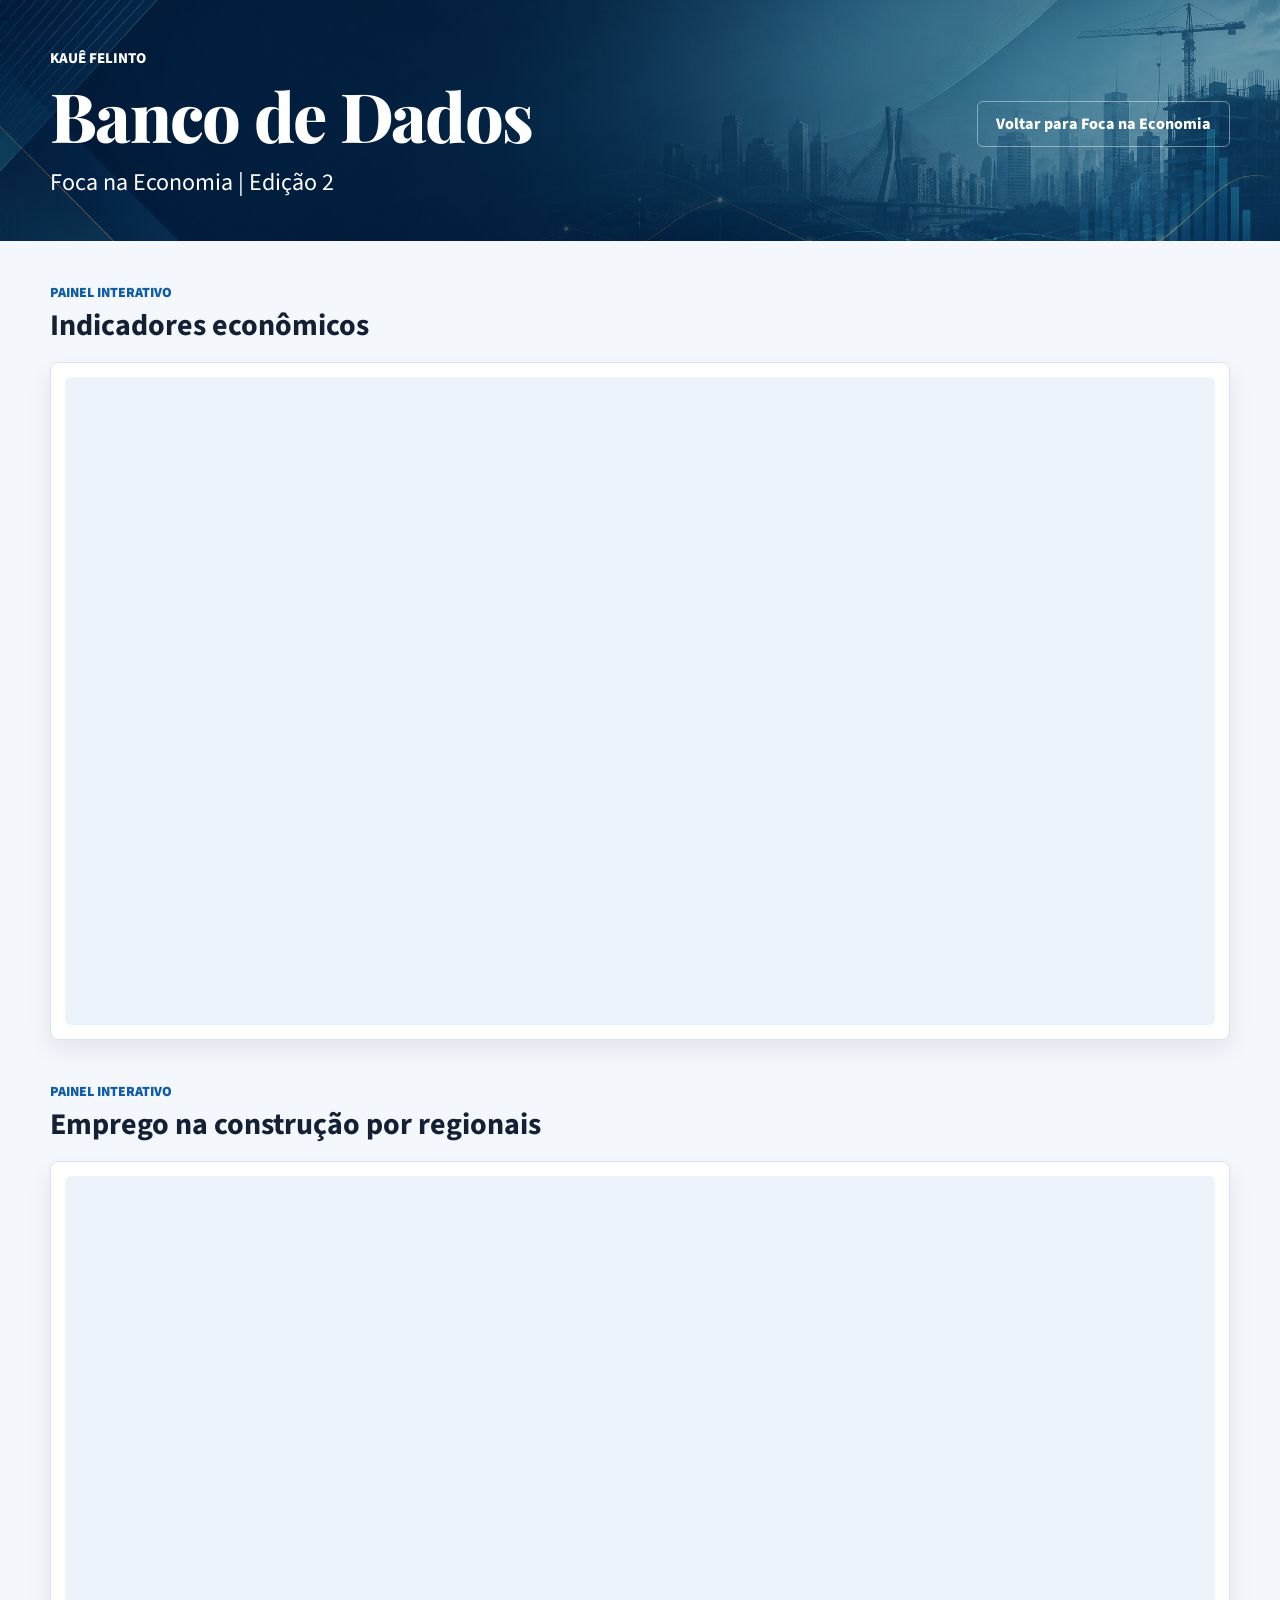
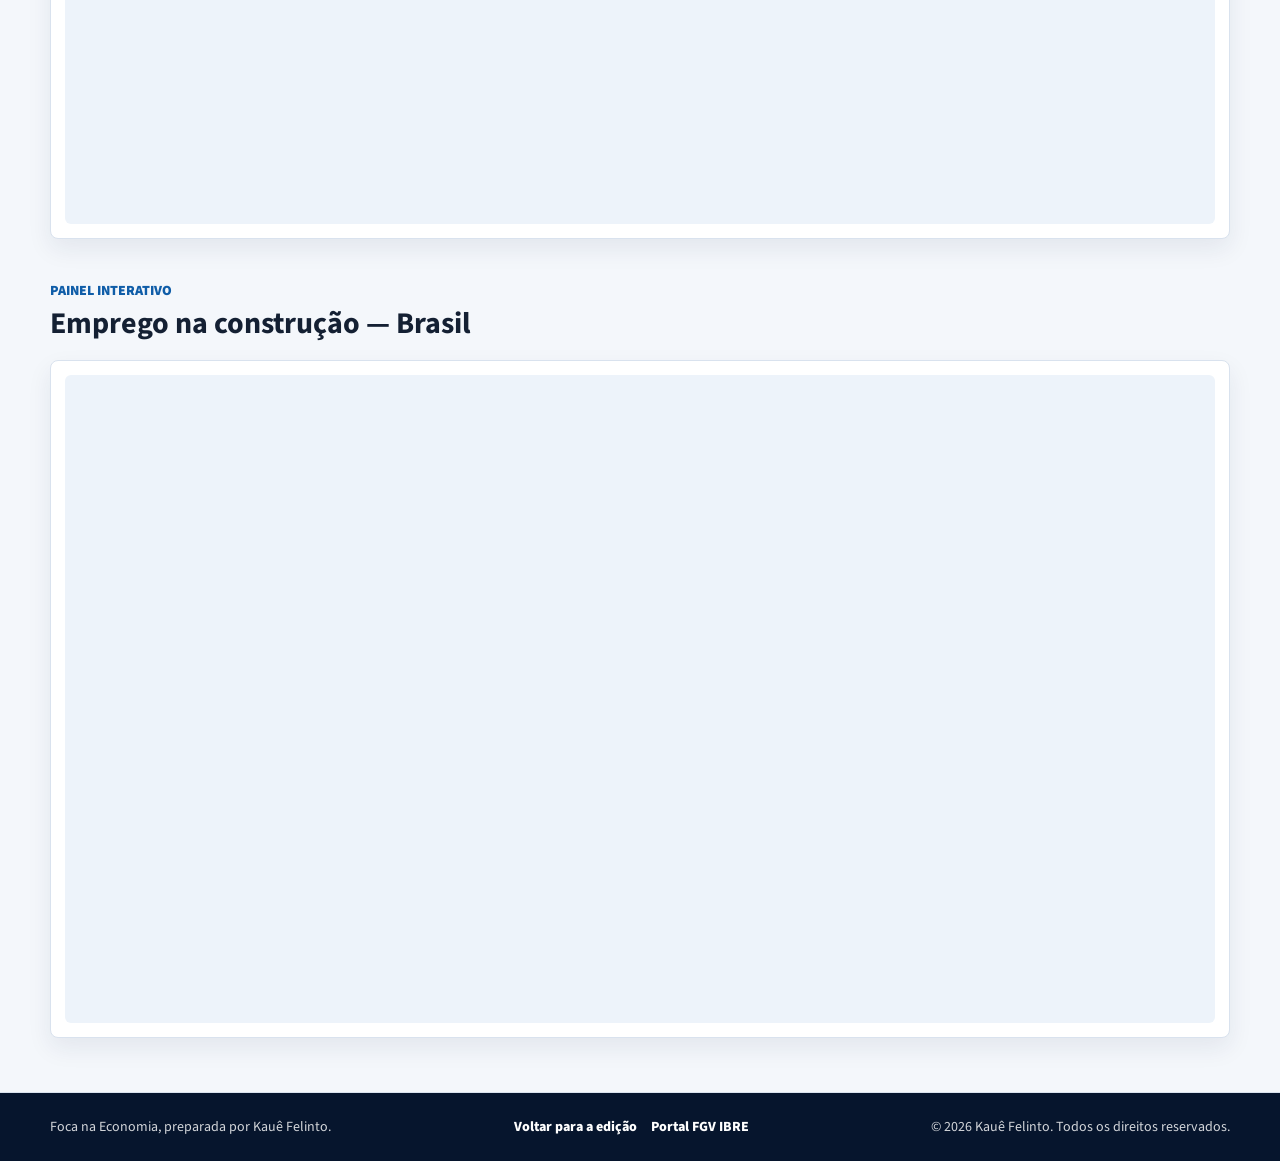
==== docs/banco_de_dados.html @ 1e1e9736 "Atualiza newsletter" ====
<!doctype html>
<html lang="pt-BR">
<head>
    <meta charset="utf-8">
    <meta name="viewport" content="width=device-width, initial-scale=1">
    <title>Banco de Dados | Foca na Economia</title>
    <link rel="stylesheet" href="static/css/newsletter_web.css">
</head>
<body>
    <header class="hero hero--compact">
        <div class="hero__inner">
            <div class="hero__copy">
                <p class="hero__eyebrow">Kauê Felinto</p>
                <h1>Banco de Dados</h1>
                <p class="hero__subtitle">Foca na Economia | Edição 2</p>
            </div>

            <a class="back-button" href="index.html">Voltar para Foca na Economia</a>
        </div>
    </header>

    <main class="page-shell database-page">
        <section class="database-dashboard" aria-labelledby="indicadores-economicos">
            <div class="section-heading">
                <p>Painel interativo</p>
                <h2 id="indicadores-economicos">Indicadores econômicos</h2>
            </div>

            <div class="powerbi-panel">
                <iframe
                    title="banco_de_dados_sinduscon_sp"
                    width="600"
                    height="373.5"
                    src="https://app.powerbi.com/view?r=eyJrIjoiM2YxNDkyN2ItY2VlMi00ZDI5LTgxNzItMjA0ZGU1OTQ4NzA0IiwidCI6IjJjYWJjZGJmLWFmNzAtNGI2NS1iZTE3LTAwMzMzNTQwYmJjOSJ9"
                    frameborder="0"
                    allowfullscreen="true">
                </iframe>
            </div>
        </section>

        <section class="database-dashboard" aria-labelledby="emprego-regionais">
            <div class="section-heading">
                <p>Painel interativo</p>
                <h2 id="emprego-regionais">Emprego na construção por regionais</h2>
            </div>

            <div class="powerbi-panel">
                <iframe
                    title="CAGED"
                    width="1140"
                    height="541.25"
                    src="https://app.powerbi.com/reportEmbed?reportId=4c9e671f-c844-4a9d-806d-0c7dac0cc955&amp;autoAuth=true&amp;ctid=2cabcdbf-af70-4b65-be17-00333540bbc9"
                    frameborder="0"
                    loading="lazy"
                    allowfullscreen="true">
                </iframe>
            </div>
        </section>

        <section class="database-dashboard" aria-labelledby="emprego-brasil">
            <div class="section-heading">
                <p>Painel interativo</p>
                <h2 id="emprego-brasil">Emprego na construção — Brasil</h2>
            </div>

            <div class="powerbi-panel">
                <iframe
                    title="CAGED BRASIL"
                    width="600"
                    height="373.5"
                    src="https://app.powerbi.com/view?r=eyJrIjoiNDNlMDU4MTAtYTQ0MC00NjVmLWJmZGUtNDE3ZTdkZWQ2Y2UxIiwidCI6IjJjYWJjZGJmLWFmNzAtNGI2NS1iZTE3LTAwMzMzNTQwYmJjOSJ9"
                    frameborder="0"
                    loading="lazy"
                    allowfullscreen="true">
                </iframe>
            </div>
        </section>
    </main>

    <footer class="footer">
        <div class="page-shell footer__inner">
            <p>Foca na Economia, preparada por Kauê Felinto.</p>
            <nav aria-label="Links do rodapé">
                <a href="index.html">Voltar para a edição</a>
                <a href="https://portalibre.fgv.br/" target="_blank" rel="noopener noreferrer">Portal FGV IBRE</a>
            </nav>
            <p>&copy; 2026 Kauê Felinto. Todos os direitos reservados.</p>
        </div>
    </footer>
</body>
</html>
---- docs/static/css/newsletter_web.css ----
@import url("https://fonts.googleapis.com/css2?family=Playfair+Display:wght@700;800&family=Source+Sans+3:wght@400;500;600;700&display=swap");

:root {
    --font-display: "Playfair Display", Georgia, serif;
    --font-sans: "Source Sans 3", Arial, sans-serif;
    --color-navy: #071f41;
    --color-blue: #0f3a68;
    --color-text: #142033;
    --color-muted: #5d6878;
    --color-border: #d8dee8;
    --color-surface: #ffffff;
    --color-surface-soft: #f6f8fb;
    --color-positive: #16833a;
    --color-negative: #c43131;
    --blue-950: #06152d;
    --blue-900: #08214a;
    --blue-800: #0c3369;
    --blue-700: #0f5da8;
    --blue-100: #e8f2fc;
    --ink: #0b1730;
    --muted: #61708a;
    --line: #d9e2ee;
    --page: #f4f7fb;
    --white: #ffffff;
    --green: #16824a;
    --red: #bd2f36;
    --neutral: #49647f;
    --shadow-soft: 0 10px 24px rgba(20, 39, 72, 0.08);
    font-family: var(--font-sans);
}

* {
    box-sizing: border-box;
}

body {
    margin: 0;
    background: var(--page);
    color: var(--color-text);
    font-family: var(--font-sans);
}

a {
    color: inherit;
    text-decoration: none;
}

a:hover {
    color: var(--blue-700);
}

.sr-only {
    position: absolute;
    width: 1px;
    height: 1px;
    padding: 0;
    margin: -1px;
    overflow: hidden;
    clip: rect(0, 0, 0, 0);
    white-space: nowrap;
    border: 0;
}

.page-shell {
    width: min(1180px, calc(100% - 40px));
    margin: 0 auto;
}

.hero {
    color: var(--white);
    background:
        linear-gradient(90deg, rgba(6, 21, 45, 0.22), rgba(6, 21, 45, 0.02)),
        url("../img/topo-newsletter-economica.png");
    background-position: center;
    background-size: cover;
}

.hero__inner {
    display: grid;
    grid-template-columns: minmax(0, 1fr) minmax(440px, 520px);
    gap: 32px;
    align-items: end;
    width: min(1180px, calc(100% - 40px));
    min-height: 290px;
    margin: 0 auto;
    padding: 48px 0 42px;
}

.hero--compact .hero__inner {
    min-height: 230px;
    align-items: center;
}

.hero__eyebrow {
    margin: 0 0 12px;
    color: var(--white);
    font-size: 15px;
    font-weight: 800;
    letter-spacing: 0;
    text-transform: uppercase;
}

.hero h1 {
    margin: 0;
    font-family: var(--font-display);
    font-size: clamp(42px, 6vw, 68px);
    font-weight: 800;
    line-height: 1;
    letter-spacing: -0.025em;
}

.hero__subtitle {
    max-width: 640px;
    margin: 18px 0 0;
    color: var(--white);
    font-size: 24px;
    line-height: 1.35;
}

.edition-card {
    display: grid;
    grid-template-columns: repeat(3, minmax(120px, 1fr));
    align-items: center;
    gap: 0;
    margin: 0;
    padding: 0;
    border: 0;
    background: transparent;
    box-shadow: none;
    color: var(--white);
}

.back-button {
    justify-self: end;
    display: inline-flex;
    align-items: center;
    min-height: 46px;
    padding: 0 18px;
    border: 1px solid rgba(255, 255, 255, 0.42);
    border-radius: 6px;
    color: var(--white);
    font-size: 16px;
    font-weight: 800;
}

.back-button:hover {
    color: var(--white);
    background: rgba(255, 255, 255, 0.12);
}

.edition-card__item,
.edition-card > div {
    position: relative;
    display: grid;
    justify-items: center;
    gap: 0.35rem;
    padding: 0.35rem 1.35rem;
    text-align: center;
}

.edition-card__item:not(:first-child)::before,
.edition-card > div:not(:first-child)::before {
    content: "";
    position: absolute;
    left: 0;
    top: 10%;
    bottom: 10%;
    width: 1px;
    background: rgba(255, 255, 255, 0.42);
}

.edition-card__icon {
    display: grid;
    width: 23px;
    height: 23px;
    place-items: center;
    color: var(--white);
    opacity: 0.9;
}

.edition-card__icon svg,
.highlight-card__icon svg {
    width: 100%;
    height: 100%;
    fill: none;
    stroke: currentColor;
    stroke-width: 1.8;
    stroke-linecap: round;
    stroke-linejoin: round;
}

.edition-card dt {
    margin: 0;
    color: var(--white);
    font-size: 0.76rem;
    font-weight: 700;
    line-height: 1.1;
    letter-spacing: 0.08em;
    text-transform: uppercase;
}

.edition-card dd {
    margin: 0;
    color: var(--white);
    font-size: 0.98rem;
    font-weight: 700;
    line-height: 1.2;
    text-align: center;
}

.indicator-strip {
    border-top: 1px solid var(--color-border);
    border-bottom: 1px solid var(--color-border);
    background: rgba(255, 255, 255, 0.92);
}

.indicator-track {
    display: grid;
    grid-template-columns: repeat(auto-fit, minmax(110px, 1fr));
    align-items: center;
}

.indicator {
    position: relative;
    min-width: 0;
    padding: 1rem 1.1rem;
    border: 0;
    border-radius: 0;
    background: transparent;
    box-shadow: none;
    text-align: center;
}

.indicator:not(:first-child)::before {
    content: "";
    position: absolute;
    left: 0;
    top: 22%;
    bottom: 22%;
    width: 1px;
    background: rgba(7, 31, 65, 0.14);
}

.indicator h3 {
    margin: 0 0 0.35rem;
    color: var(--color-text);
    font-family: var(--font-sans);
    font-size: 0.88rem;
    font-weight: 600;
    letter-spacing: 0;
}

.indicator__value {
    margin: 0;
    color: var(--color-text);
    font-family: var(--font-sans);
    font-size: 1.08rem;
    font-weight: 700;
}

.indicator__change {
    display: inline-flex;
    align-items: center;
    justify-content: center;
    gap: 0.35rem;
    margin: 0.45rem 0 0;
    color: var(--color-muted);
    font-family: var(--font-sans);
    font-size: 0.9rem;
    font-weight: 500;
}

.indicator__date {
    margin: 0.35rem 0 0;
    color: var(--color-muted);
    font-family: var(--font-sans);
    font-size: 0.72rem;
    font-weight: 500;
    line-height: 1.2;
    opacity: 0.72;
}

.indicator__change::before {
    content: "-";
    font-size: 0.95rem;
    line-height: 1;
}

.indicator--alta .indicator__change::before {
    content: "⌃";
}

.indicator--queda .indicator__change::before {
    content: "⌄";
}

.indicator--alta .indicator__change {
    color: var(--color-positive);
}

.indicator--queda .indicator__change {
    color: var(--color-negative);
}

.indicator--neutra .indicator__change {
    color: var(--color-muted);
}

.highlights {
    padding: 34px 0 24px;
}

.section-heading {
    margin-bottom: 18px;
}

.section-heading p {
    margin: 0 0 5px;
    color: var(--blue-700);
    font-size: 14px;
    font-weight: 900;
    letter-spacing: 0;
    text-transform: uppercase;
}

.section-heading h2 {
    margin: 0;
    font-size: 30px;
    font-family: var(--font-sans);
    font-weight: 700;
    line-height: 1.2;
    letter-spacing: 0;
}

.highlight-grid {
    display: grid;
    grid-template-columns: repeat(3, minmax(0, 1fr));
    gap: 1.4rem;
}

.highlight-card {
    position: relative;
    display: grid;
    grid-template-columns: auto 1fr;
    gap: 1.1rem;
    align-items: center;
    min-height: 112px;
    padding: 1.25rem 1.35rem;
    overflow: hidden;
    border: 1px solid var(--color-border);
    border-radius: 10px;
    background: var(--color-surface);
    box-shadow: none;
}

.highlight-card::before {
    content: "";
    position: absolute;
    left: 0;
    top: 0;
    bottom: 0;
    width: 4px;
    background: var(--color-navy);
}

.highlight-card__icon {
    display: grid;
    width: 52px;
    height: 52px;
    place-items: center;
    border-radius: 999px;
    background: #eef2f7;
    color: var(--color-navy);
    flex: 0 0 auto;
}

.highlight-card__icon svg {
    width: 28px;
    height: 28px;
}

.highlight-card__content {
    min-width: 0;
}

.highlight-card span {
    display: block;
    margin-bottom: 0.35rem;
    color: var(--color-navy);
    font-family: var(--font-sans);
    font-size: 1rem;
    font-weight: 700;
}

.highlight-card p {
    margin: 0;
    color: var(--color-text);
    font-size: 0.98rem;
    line-height: 1.45;
}

.content-layout {
    display: grid;
    grid-template-columns: minmax(0, 1fr) 330px;
    gap: 28px;
    align-items: start;
    padding: 18px 0 46px;
}

.news-list {
    display: grid;
    gap: 16px;
}

.news-item {
    display: grid;
    grid-template-columns: 220px minmax(0, 1fr);
    gap: 20px;
    padding: 14px;
    border: 1px solid var(--line);
    border-radius: 8px;
    background: var(--white);
    box-shadow: var(--shadow-soft);
}

.news-item__image-link {
    display: block;
    min-height: 150px;
}

.news-item img {
    width: 100%;
    height: 100%;
    min-height: 150px;
    border-radius: 6px;
    object-fit: cover;
    background: #dbe6f2;
}

.news-item__body {
    min-width: 0;
}

.news-item__meta {
    display: flex;
    flex-wrap: wrap;
    gap: 10px;
    align-items: center;
    margin-bottom: 10px;
}

.topic-badge {
    display: inline-flex;
    padding: 5px 9px;
    border-radius: 999px;
    background: #edf5ff;
    color: var(--blue-800);
    font-size: 12px;
    font-weight: 900;
}

.news-item time {
    color: var(--muted);
    font-size: 13px;
}

.news-item h3 {
    margin: 0 0 9px;
    font-size: 21px;
    line-height: 1.25;
    letter-spacing: 0;
}

.news-item p {
    margin: 0 0 14px;
    color: #2a3953;
    font-size: 16px;
    line-height: 1.5;
}

.text-link {
    color: var(--blue-700);
    font-size: 14px;
    font-weight: 900;
}

.more-news-cta {
    display: flex;
    justify-content: center;
    padding: 22px 0 0;
}

.more-news-button {
    display: inline-flex;
    gap: 10px;
    align-items: center;
    justify-content: center;
    min-height: 48px;
    padding: 0 22px;
    border: 1px solid var(--blue-800);
    border-radius: 6px;
    background: var(--blue-900);
    color: var(--white);
    font-size: 17px;
    font-weight: 800;
}

.more-news-button:hover {
    color: var(--white);
    background: var(--blue-800);
}

.more-news-button span {
    font-size: 22px;
    line-height: 1;
}

.archive-page {
    padding: 42px 0 54px;
}

.archive-grid {
    display: grid;
    grid-template-columns: repeat(3, minmax(0, 1fr));
    gap: 20px;
}

.archive-card {
    display: grid;
    border: 1px solid var(--line);
    border-radius: 8px;
    overflow: hidden;
    background: var(--white);
    box-shadow: var(--shadow-soft);
}

.archive-card img {
    width: 100%;
    height: 210px;
    object-fit: cover;
    background: #dbe6f2;
}

.archive-card__body {
    padding: 20px;
}

.archive-card h2 {
    margin: 0 0 10px;
    font-size: 23px;
    line-height: 1.25;
    letter-spacing: 0;
}

.archive-card p {
    margin: 0 0 14px;
    color: #2a3953;
    font-size: 16px;
    line-height: 1.5;
}

.report-grid {
    display: grid;
    grid-template-columns: repeat(2, minmax(0, 1fr));
    gap: 18px;
}

.report-card {
    display: grid;
    grid-template-columns: 70px minmax(0, 1fr);
    gap: 18px;
    align-items: start;
    padding: 22px;
    border: 1px solid var(--line);
    border-radius: 8px;
    background: var(--white);
    box-shadow: var(--shadow-soft);
}

.report-card__icon {
    display: grid;
    width: 62px;
    height: 62px;
    place-items: center;
    border-radius: 8px;
    background: #edf3fa;
    color: var(--blue-900);
    font-size: 15px;
    font-weight: 900;
}

.report-card__date {
    margin: 0 0 6px;
    color: var(--muted);
    font-size: 13px;
    font-weight: 700;
}

.report-card h2 {
    margin: 0 0 9px;
    color: var(--ink);
    font-size: 22px;
    line-height: 1.22;
}

.report-card p {
    margin: 0 0 13px;
    color: #2a3953;
    font-size: 16px;
    line-height: 1.45;
}

.report-card__pending {
    display: inline-flex;
    color: var(--muted);
    font-size: 14px;
    font-weight: 800;
}

.side-column {
    display: grid;
    gap: 18px;
}

.side-block {
    padding: 22px;
    border: 1px solid var(--line);
    border-radius: 8px;
    background: var(--white);
}

.side-block__header {
    display: flex;
    align-items: center;
    justify-content: space-between;
    gap: 14px;
    margin-bottom: 16px;
}

.side-block__header h2 {
    margin: 0;
}

.side-block__arrow {
    display: grid;
    width: 36px;
    height: 36px;
    flex: 0 0 auto;
    place-items: center;
    border: 1px solid var(--line);
    border-radius: 999px;
    color: var(--blue-900);
    font-size: 22px;
    font-weight: 900;
}

.side-block__arrow:hover {
    border-color: var(--blue-700);
    background: #edf5ff;
    color: var(--blue-700);
}

.side-block--blue {
    border-color: #173c76;
    background: linear-gradient(180deg, var(--blue-900), var(--blue-950));
    color: var(--white);
}

.side-block h2 {
    margin: 0 0 16px;
    font-size: 20px;
    line-height: 1.25;
    letter-spacing: 0;
}

.side-block ul {
    display: grid;
    gap: 12px;
    margin: 0;
    padding: 0;
    list-style: none;
}

.side-block li {
    padding-bottom: 12px;
    border-bottom: 1px solid rgba(97, 112, 138, 0.2);
    color: #23334e;
    font-size: 15px;
    line-height: 1.4;
}

.side-block li:last-child {
    border-bottom: 0;
    padding-bottom: 0;
}

.side-report-link {
    display: grid;
    gap: 4px;
}

.side-report-link span {
    color: #23334e;
    font-weight: 700;
}

.side-report-link small {
    color: var(--muted);
    font-size: 12px;
    font-weight: 700;
    line-height: 1.2;
}

.side-block--blue li {
    border-bottom-color: rgba(255, 255, 255, 0.16);
    color: rgba(255, 255, 255, 0.9);
}

.side-block--blue a:hover {
    color: #8cc7ff;
}

.database-card {
    display: grid;
    grid-template-columns: 44px minmax(0, 1fr);
    gap: 14px;
    align-items: center;
    min-height: 82px;
    padding: 18px;
    border: 1px solid var(--line);
    border-radius: 8px;
    background: var(--white);
    color: var(--blue-900);
    box-shadow: var(--shadow-soft);
    font-size: 18px;
    font-weight: 900;
}

.database-card:hover {
    border-color: var(--blue-700);
    background: #f7fbff;
    color: var(--blue-700);
}

.database-card__icon {
    display: grid;
    width: 44px;
    height: 44px;
    place-items: center;
    border-radius: 8px;
    background: #edf3fa;
    color: currentColor;
}

.database-card__icon svg {
    width: 25px;
    height: 25px;
    fill: none;
    stroke: currentColor;
    stroke-width: 1.8;
    stroke-linecap: round;
    stroke-linejoin: round;
}

.release-calendar {
    display: grid;
    gap: 14px;
    padding: 18px;
    border: 1px solid var(--line);
    border-radius: 8px;
    background: var(--white);
    box-shadow: var(--shadow-soft);
}

.release-calendar__header {
    display: flex;
    gap: 12px;
    align-items: flex-start;
    justify-content: space-between;
}

.release-calendar__header p {
    margin: 0 0 4px;
    color: var(--blue-700);
    font-size: 12px;
    font-weight: 900;
    text-transform: uppercase;
}

.release-calendar__header h2 {
    margin: 0;
    color: var(--ink);
    font-size: 19px;
    line-height: 1.2;
}

.release-calendar__controls {
    display: flex;
    gap: 6px;
}

.release-calendar__button {
    display: grid;
    width: 32px;
    height: 32px;
    place-items: center;
    border: 1px solid var(--line);
    border-radius: 999px;
    background: var(--white);
    color: var(--blue-900);
    cursor: pointer;
    font-size: 22px;
    font-weight: 900;
    line-height: 1;
}

.release-calendar__button:hover:not(:disabled) {
    border-color: var(--blue-700);
    background: #edf5ff;
    color: var(--blue-700);
}

.release-calendar__button:disabled {
    cursor: default;
    opacity: 0.38;
}

.release-calendar__status {
    display: flex;
    align-items: center;
    min-height: 24px;
    color: var(--blue-900);
    font-size: 14px;
    font-weight: 900;
}

.release-calendar__months {
    display: grid;
    overflow: hidden;
}

.release-month {
    display: grid;
    gap: 8px;
    padding: 12px;
    border: 1px solid rgba(22, 87, 163, 0.22);
    border-radius: 8px;
    background: #f8fbff;
}

.release-month[hidden] {
    display: none;
}

.release-month--current {
    border-color: var(--blue-700);
    box-shadow: inset 0 0 0 1px rgba(22, 87, 163, 0.18);
}

.release-month h3 {
    margin: 0;
    color: var(--blue-900);
    font-size: 15px;
    line-height: 1.2;
}

.release-month__weekdays,
.release-month__grid {
    display: grid;
    grid-template-columns: repeat(7, minmax(0, 1fr));
    gap: 4px;
}

.release-month__weekdays span {
    color: var(--muted);
    font-size: 11px;
    font-weight: 900;
    text-align: center;
}

.release-day {
    position: relative;
    display: grid;
    min-height: 30px;
    place-items: center;
    border-radius: 6px;
    color: #26364f;
    font-size: 12px;
    font-weight: 800;
}

.release-day--empty {
    min-height: 30px;
}

.release-day--event {
    background: #edf5ff;
    color: var(--blue-900);
}

.release-day--event:hover {
    background: #dceeff;
}

.release-day--event i {
    position: absolute;
    bottom: 4px;
    width: 6px;
    height: 6px;
    border-radius: 999px;
    background: var(--blue-700);
}

.release-day--event em {
    position: absolute;
    top: 3px;
    right: 4px;
    color: var(--blue-700);
    font-size: 10px;
    font-style: normal;
    line-height: 1;
}

.database-page {
    padding: 42px 0 54px;
}

.database-dashboard + .database-dashboard {
    margin-top: 42px;
}

.powerbi-panel {
    padding: 14px;
    border: 1px solid var(--line);
    border-radius: 8px;
    background: var(--white);
    box-shadow: var(--shadow-soft);
}

.powerbi-panel iframe {
    display: block;
    width: 100%;
    height: min(72vh, 760px);
    min-height: 520px;
    border: 0;
    border-radius: 6px;
    background: #edf3fa;
}

.footer {
    border-top: 1px solid var(--line);
    background: var(--blue-950);
    color: rgba(255, 255, 255, 0.82);
}

.footer__inner {
    display: flex;
    flex-wrap: wrap;
    gap: 14px 24px;
    align-items: center;
    justify-content: space-between;
    padding: 24px 0;
    font-size: 14px;
}

.footer p {
    margin: 0;
}

.footer nav {
    display: flex;
    flex-wrap: wrap;
    gap: 14px;
    font-weight: 800;
}

.footer a {
    color: var(--white);
}

@media (max-width: 980px) {
    .hero__inner,
    .content-layout {
        grid-template-columns: 1fr;
    }

    .edition-card {
        width: 100%;
    }

    .highlight-grid {
        grid-template-columns: 1fr;
    }

    .side-column {
        grid-template-columns: repeat(2, minmax(0, 1fr));
    }

    .indicator-track {
        grid-template-columns: repeat(3, minmax(0, 1fr));
        gap: 0;
    }

    .indicator {
        border-bottom: 1px solid var(--color-border);
        padding: 14px 10px;
    }

    .indicator:not(:first-child)::before {
        display: none;
    }

    .indicator:not(:nth-child(3n + 1))::before {
        display: block;
    }

    .archive-grid {
        grid-template-columns: repeat(2, minmax(0, 1fr));
    }

    .report-grid {
        grid-template-columns: 1fr;
    }
}

@media (max-width: 720px) {
    .page-shell,
    .hero__inner {
        width: min(100% - 28px, 1180px);
    }

    .hero__inner {
        min-height: auto;
        padding: 36px 0;
    }

    .hero__subtitle {
        font-size: 19px;
    }

    .news-item,
    .side-column {
        grid-template-columns: 1fr;
    }

    .archive-grid {
        grid-template-columns: 1fr;
    }

    .indicator-track {
        grid-template-columns: repeat(2, minmax(0, 1fr));
    }

    .indicator:not(:nth-child(3n + 1))::before {
        display: none;
    }

    .indicator:not(:nth-child(2n + 1))::before {
        display: block;
    }

    .highlight-card {
        grid-template-columns: 50px minmax(0, 1fr);
    }

    .highlight-card__icon {
        width: 50px;
        height: 50px;
    }

    .news-item__image-link,
    .news-item img {
        min-height: 190px;
    }

    .report-card {
        grid-template-columns: 1fr;
    }

    .powerbi-panel iframe {
        min-height: 430px;
    }

    .section-heading h2 {
        font-size: 24px;
    }
}

@media (max-width: 620px) {
    .edition-card {
        grid-template-columns: 1fr;
        border-top: 1px solid rgba(255, 255, 255, 0.42);
    }

    .edition-card__item,
    .edition-card > div {
        padding: 0.9rem 0;
    }

    .edition-card__item:not(:first-child)::before,
    .edition-card > div:not(:first-child)::before {
        top: 0;
        bottom: auto;
        left: 12%;
        right: 12%;
        width: auto;
        height: 1px;
    }
}
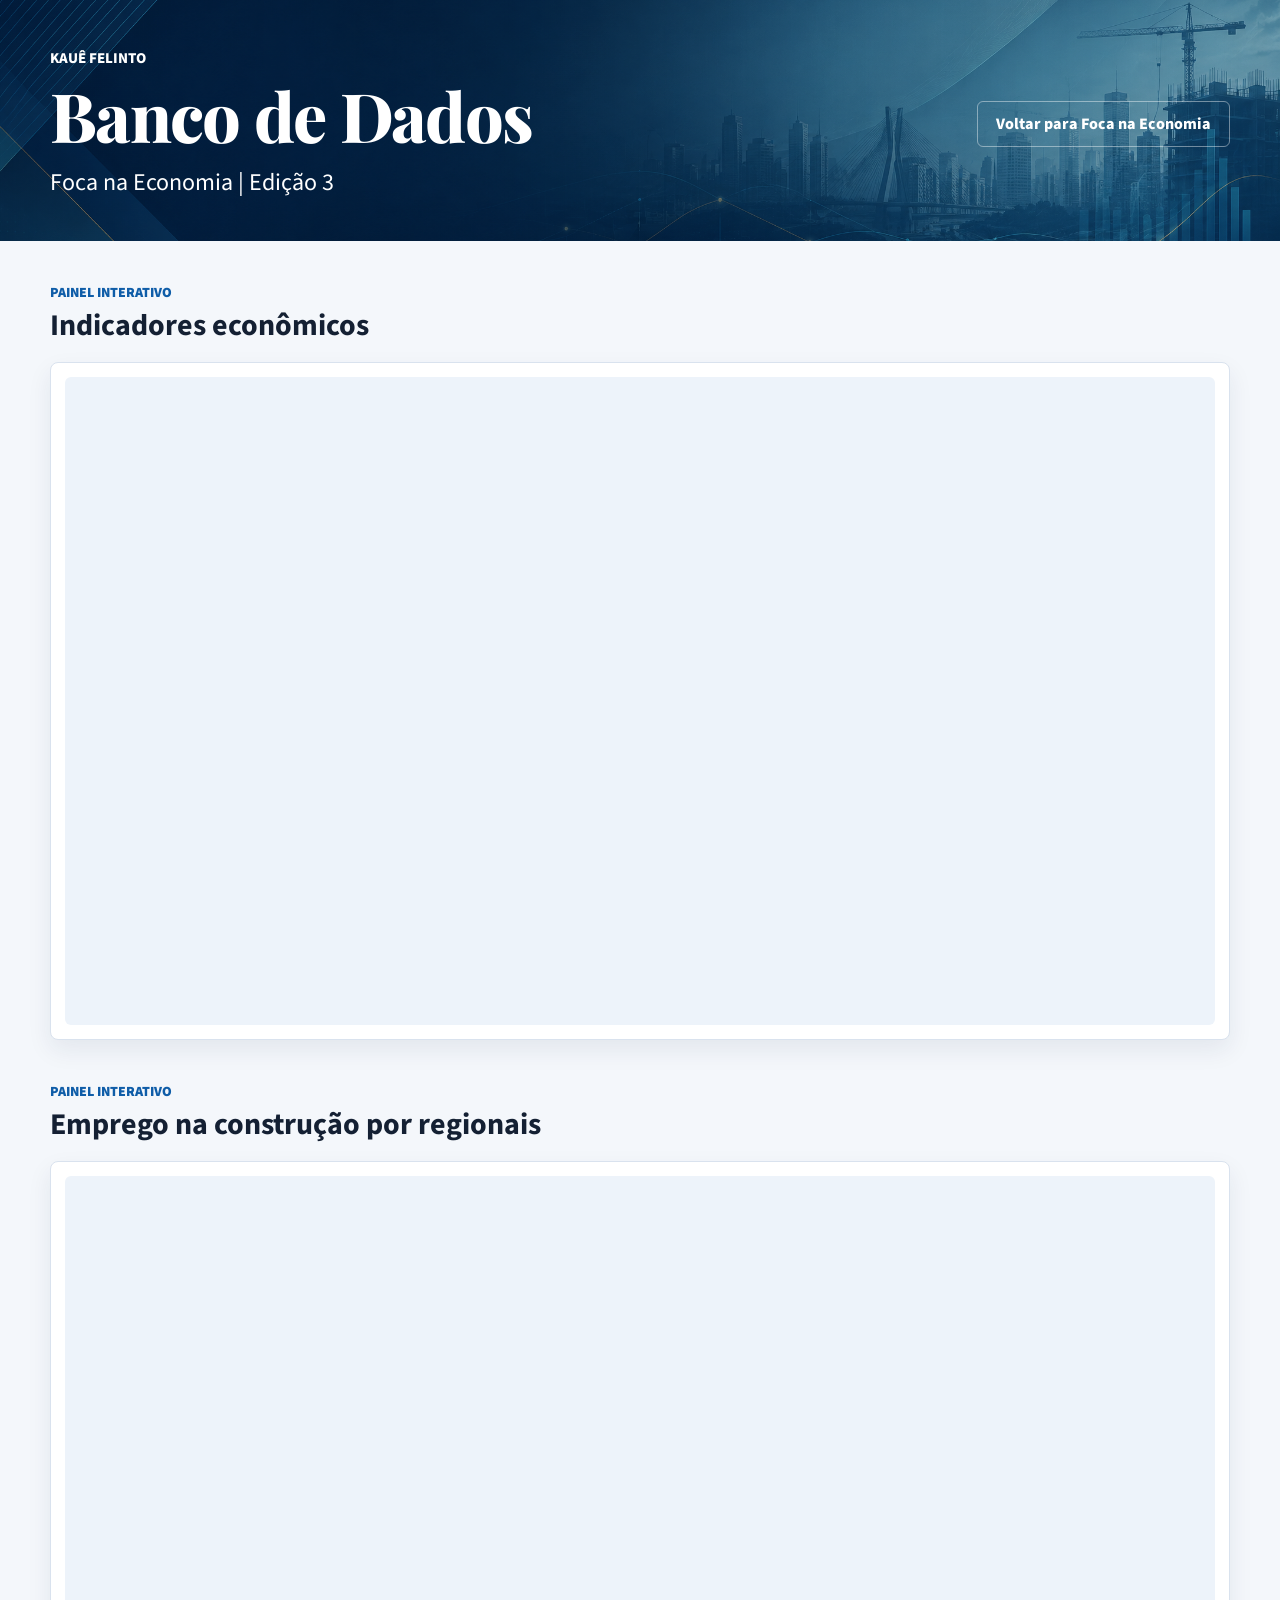
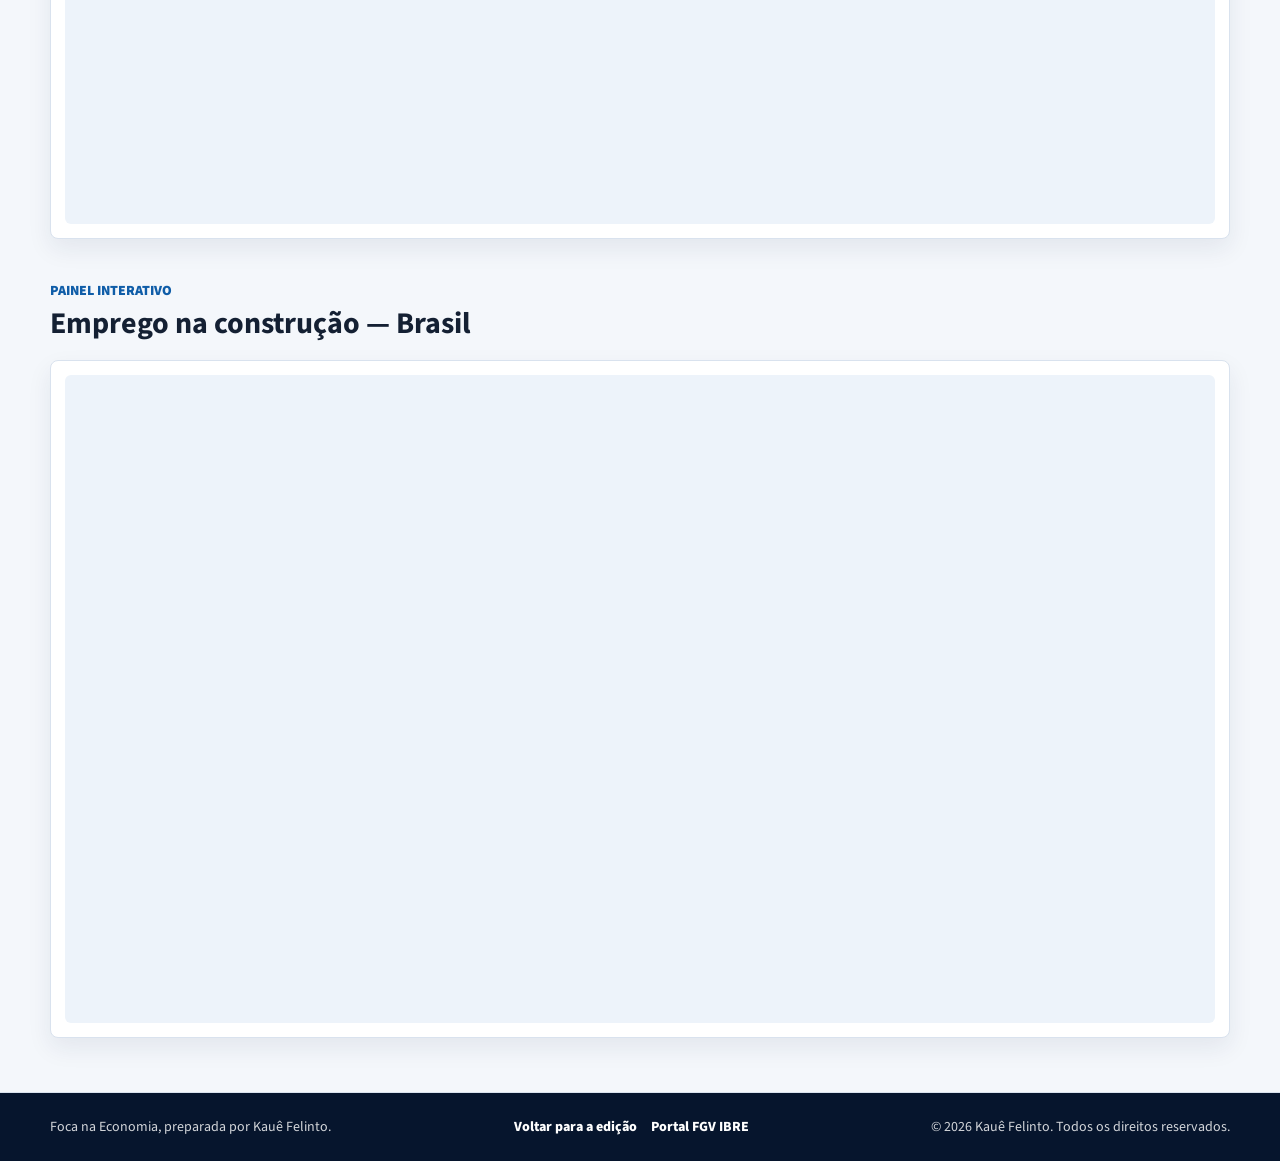
==== commit 5d7ec775: "Atualiza newsletter" ====
--- a/docs/banco_de_dados.html
+++ b/docs/banco_de_dados.html
@@ -12,7 +12,7 @@
             <div class="hero__copy">
                 <p class="hero__eyebrow">Kauê Felinto</p>
                 <h1>Banco de Dados</h1>
-                <p class="hero__subtitle">Foca na Economia | Edição 2</p>
+                <p class="hero__subtitle">Foca na Economia | Edição 3</p>
             </div>
 
             <a class="back-button" href="index.html">Voltar para Foca na Economia</a>
@@ -47,9 +47,9 @@
             <div class="powerbi-panel">
                 <iframe
                     title="CAGED"
-                    width="1140"
-                    height="541.25"
-                    src="https://app.powerbi.com/reportEmbed?reportId=4c9e671f-c844-4a9d-806d-0c7dac0cc955&amp;autoAuth=true&amp;ctid=2cabcdbf-af70-4b65-be17-00333540bbc9"
+                    width="600"
+                    height="373.5"
+                    src="https://app.powerbi.com/view?r=eyJrIjoiNDAxZGE4M2UtMTIwOC00YjEzLWI1NjktNWRiYzljNzM4ZWM0IiwidCI6IjJjYWJjZGJmLWFmNzAtNGI2NS1iZTE3LTAwMzMzNTQwYmJjOSJ9"
                     frameborder="0"
                     loading="lazy"
                     allowfullscreen="true">
--- a/docs/static/css/newsletter_web.css
+++ b/docs/static/css/newsletter_web.css
@@ -1107,3 +1107,49 @@
         height: 1px;
     }
 }
+
+.embedded-newsletter-page {
+    padding: 42px 0 54px;
+}
+
+.embedded-newsletter {
+    overflow: hidden;
+    border: 1px solid var(--line);
+    border-radius: 8px;
+    background: var(--white);
+    box-shadow: var(--shadow-soft);
+}
+
+.embedded-newsletter iframe {
+    display: block;
+    width: 100%;
+    height: min(88vh, 1100px);
+    min-height: 720px;
+    border: 0;
+    background: #edf3fa;
+}
+
+@media (max-width: 720px) {
+    .embedded-newsletter iframe {
+        min-height: 640px;
+    }
+}
+.embedded-newsletter--unavailable {
+    min-height: 360px;
+    padding: 56px 28px;
+    text-align: center;
+}
+
+.embedded-newsletter--unavailable h2 {
+    margin: 0 0 12px;
+    color: var(--ink);
+    font-size: 26px;
+}
+
+.embedded-newsletter--unavailable p {
+    max-width: 580px;
+    margin: 0 auto;
+    color: var(--muted);
+    font-size: 17px;
+    line-height: 1.6;
+}
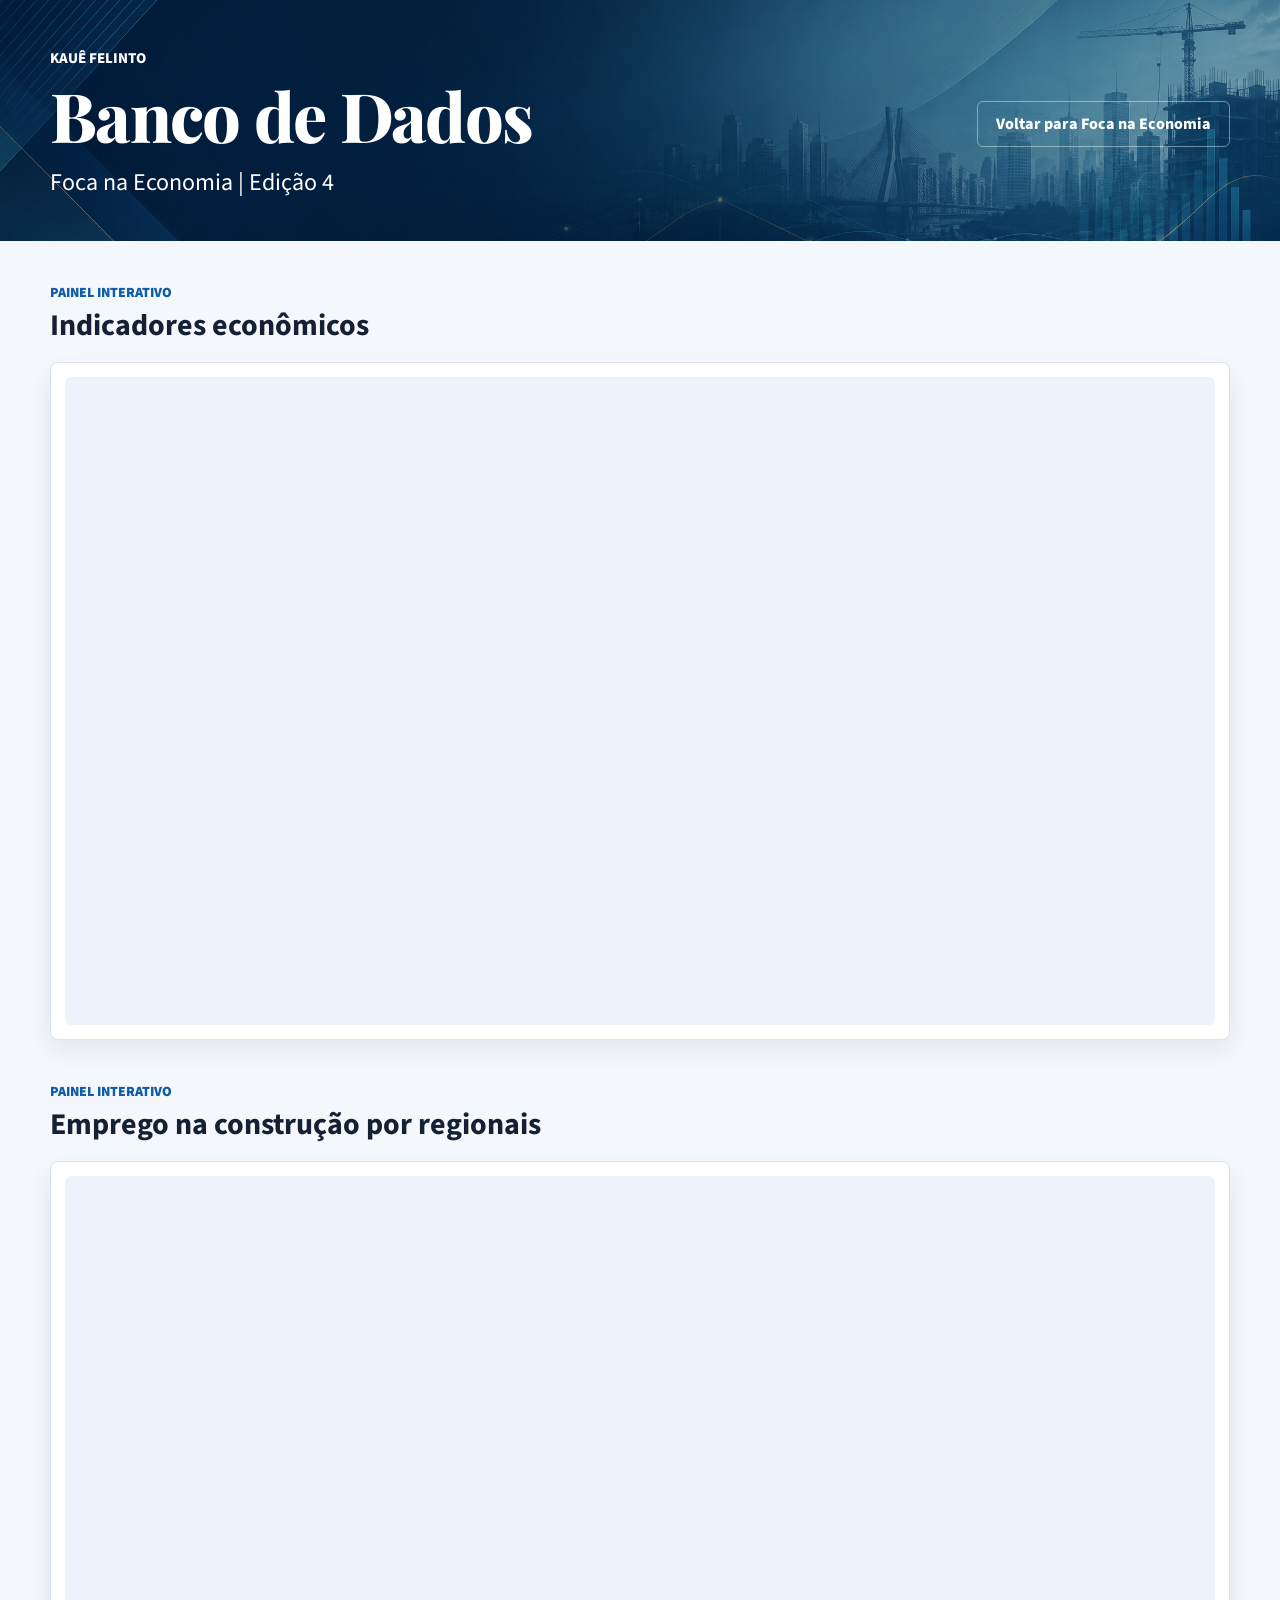
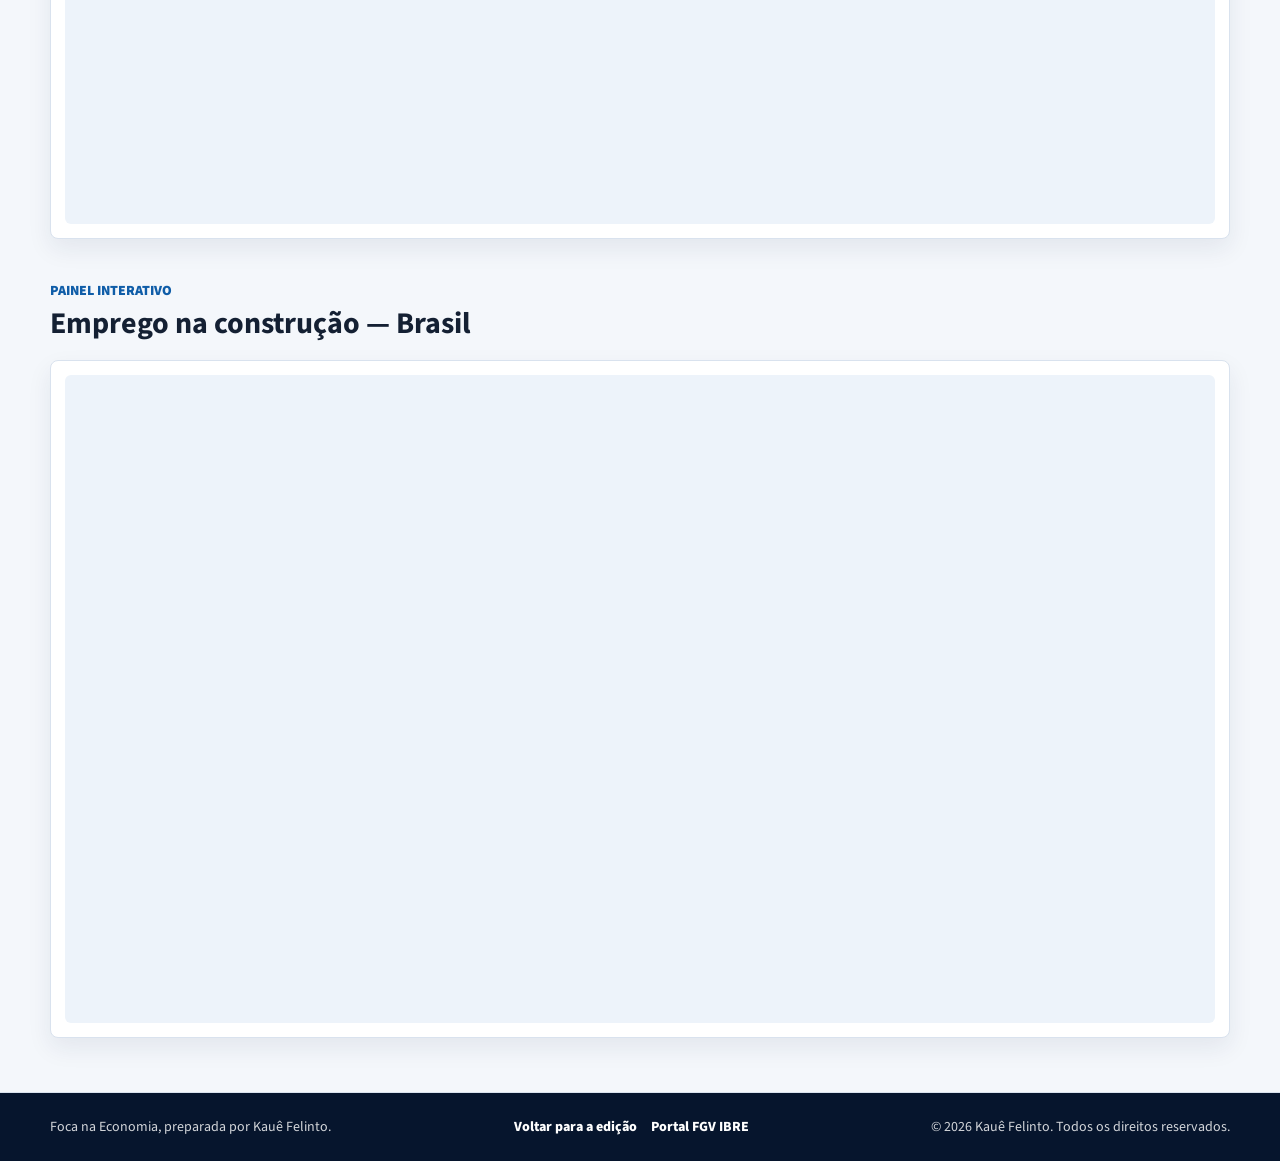
==== commit 881b587f: "Atualiza newsletter" ====
--- a/docs/banco_de_dados.html
+++ b/docs/banco_de_dados.html
@@ -12,7 +12,7 @@
             <div class="hero__copy">
                 <p class="hero__eyebrow">Kauê Felinto</p>
                 <h1>Banco de Dados</h1>
-                <p class="hero__subtitle">Foca na Economia | Edição 3</p>
+                <p class="hero__subtitle">Foca na Economia | Edição 4</p>
             </div>
 
             <a class="back-button" href="index.html">Voltar para Foca na Economia</a>
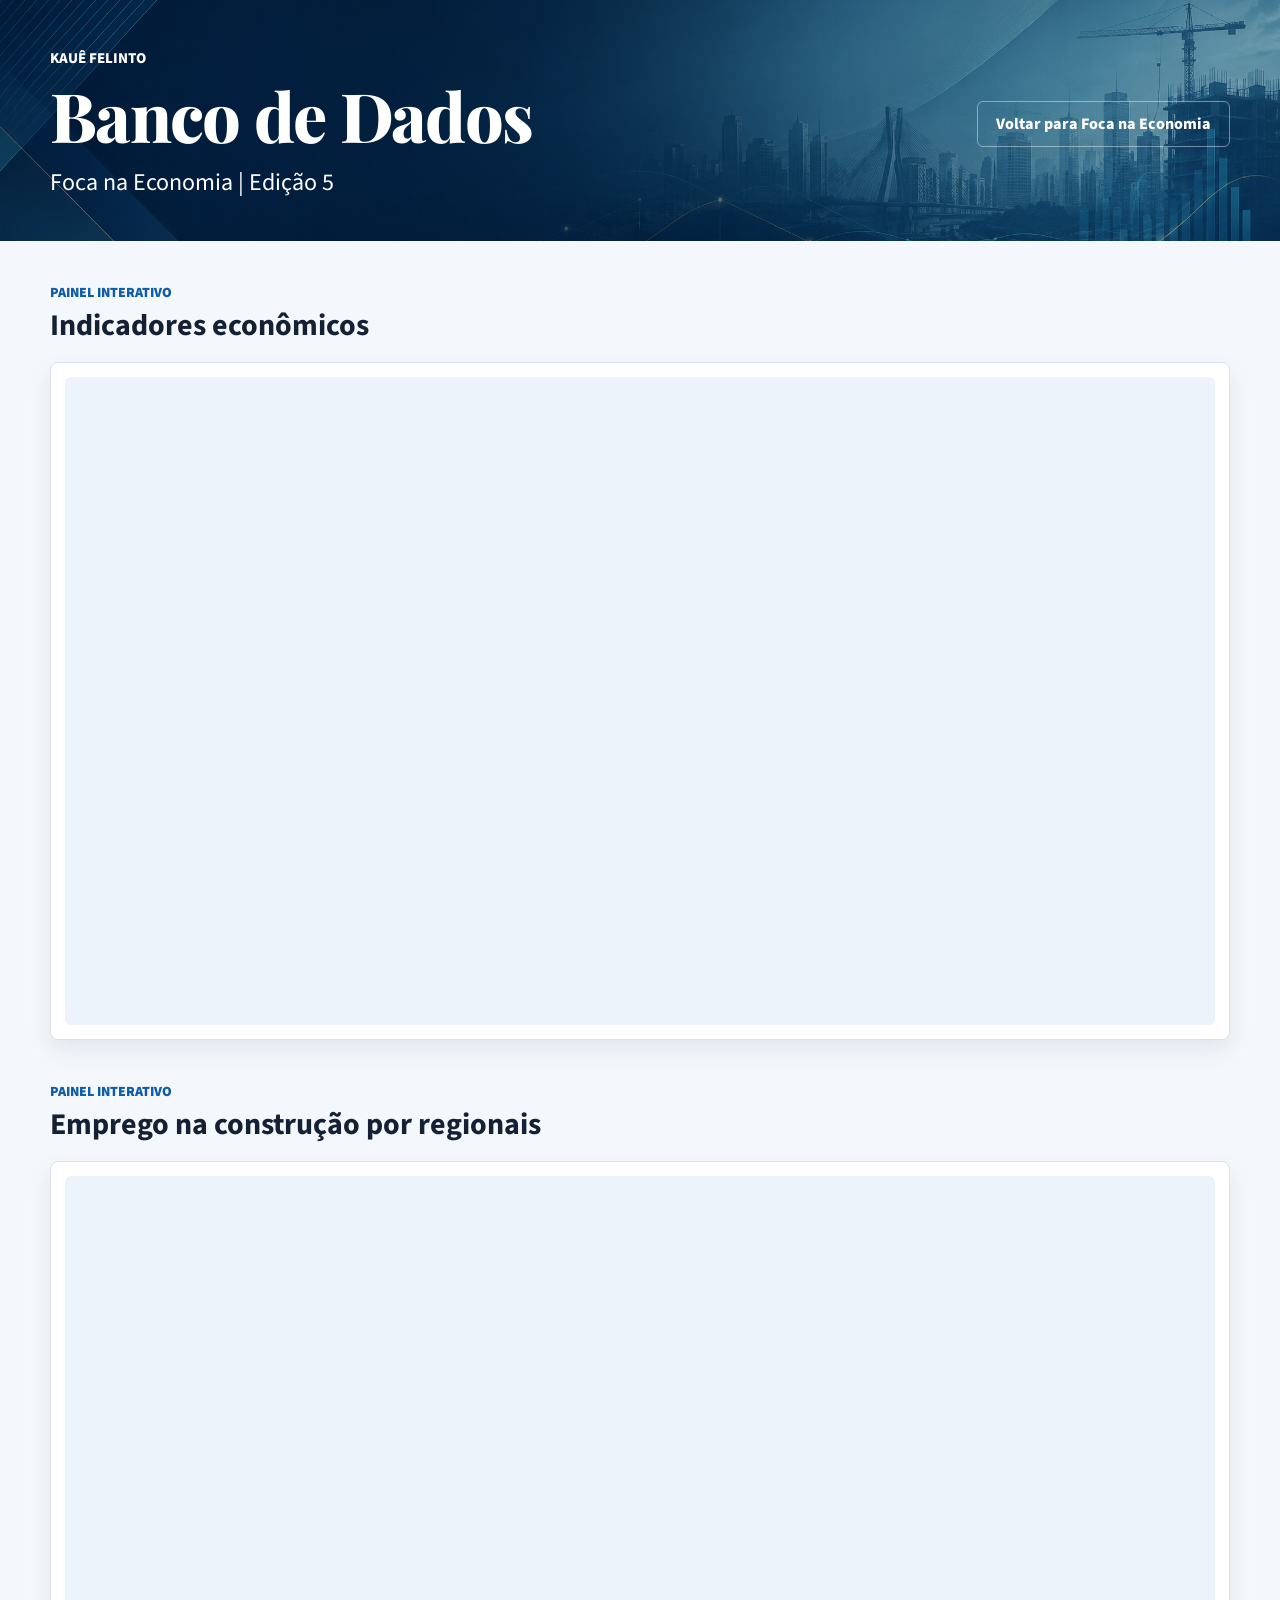
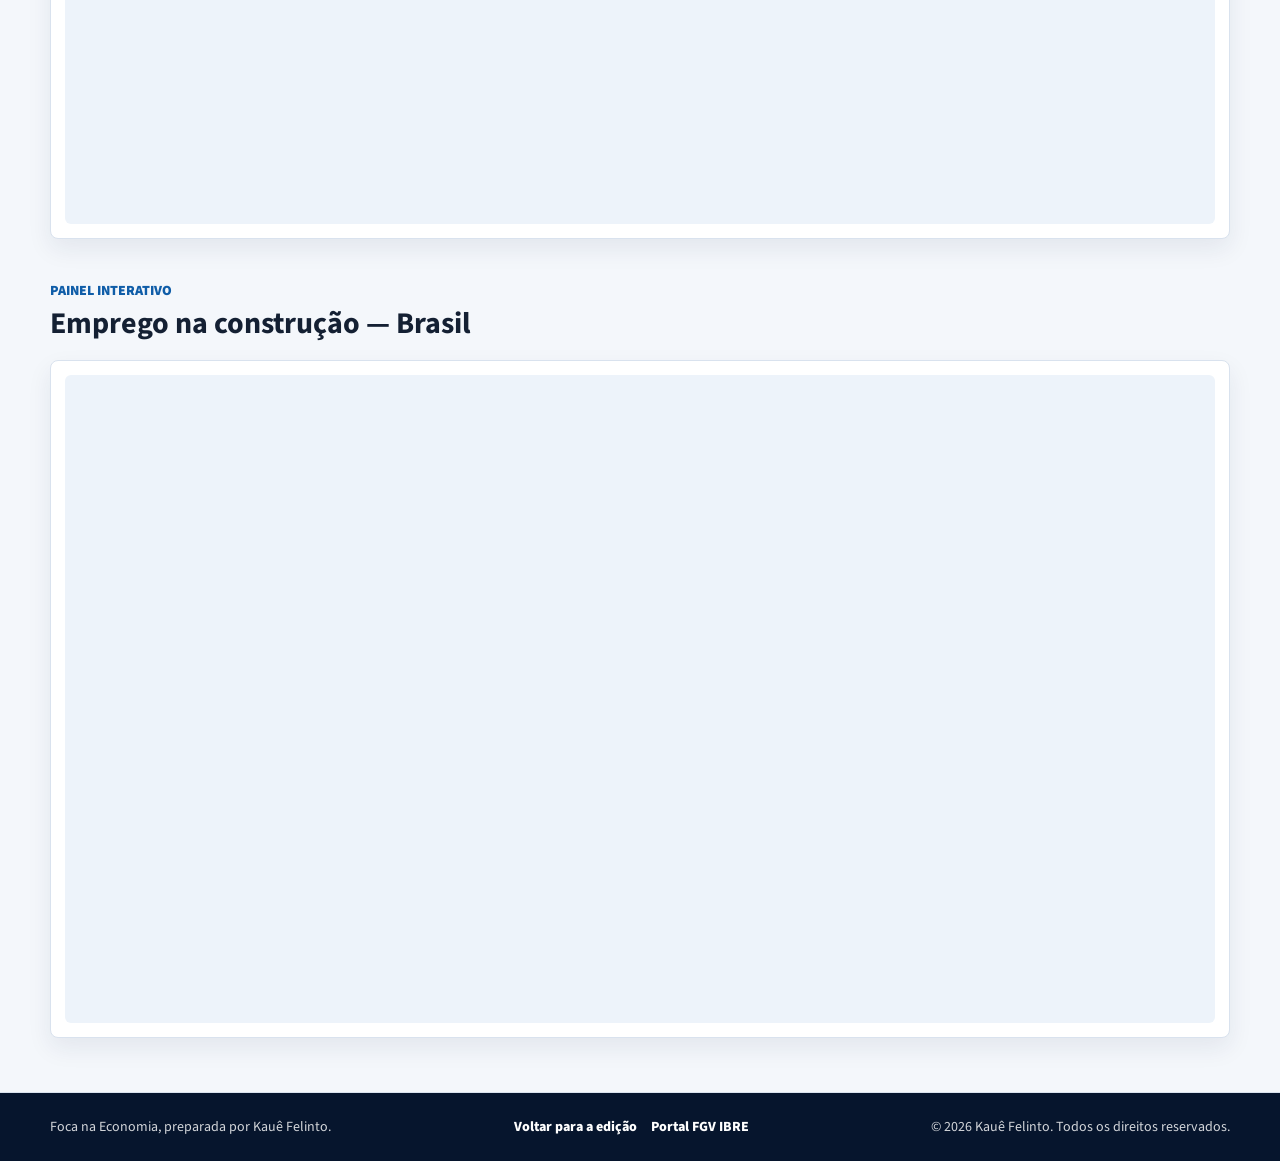
==== commit bd4d1311: "Atualiza newsletter" ====
--- a/docs/banco_de_dados.html
+++ b/docs/banco_de_dados.html
@@ -12,7 +12,7 @@
             <div class="hero__copy">
                 <p class="hero__eyebrow">Kauê Felinto</p>
                 <h1>Banco de Dados</h1>
-                <p class="hero__subtitle">Foca na Economia | Edição 4</p>
+                <p class="hero__subtitle">Foca na Economia | Edição 5</p>
             </div>
 
             <a class="back-button" href="index.html">Voltar para Foca na Economia</a>
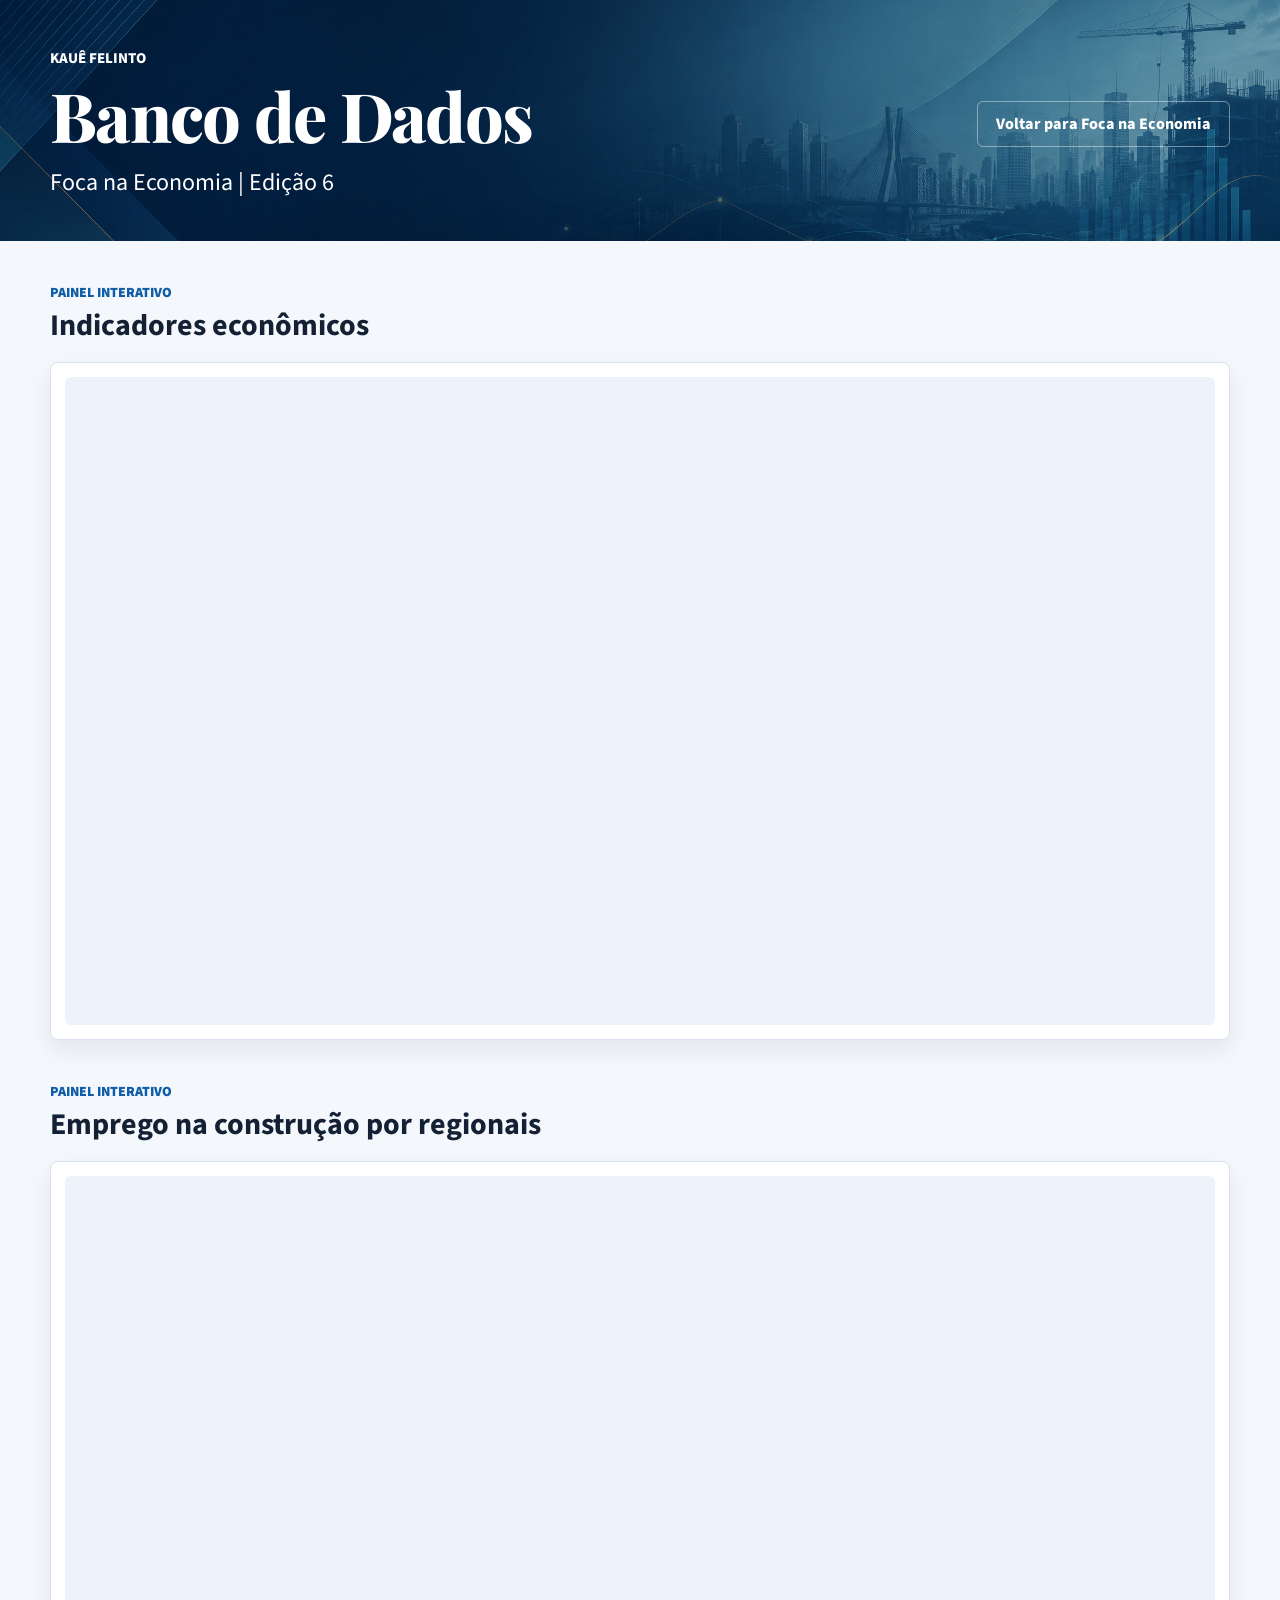
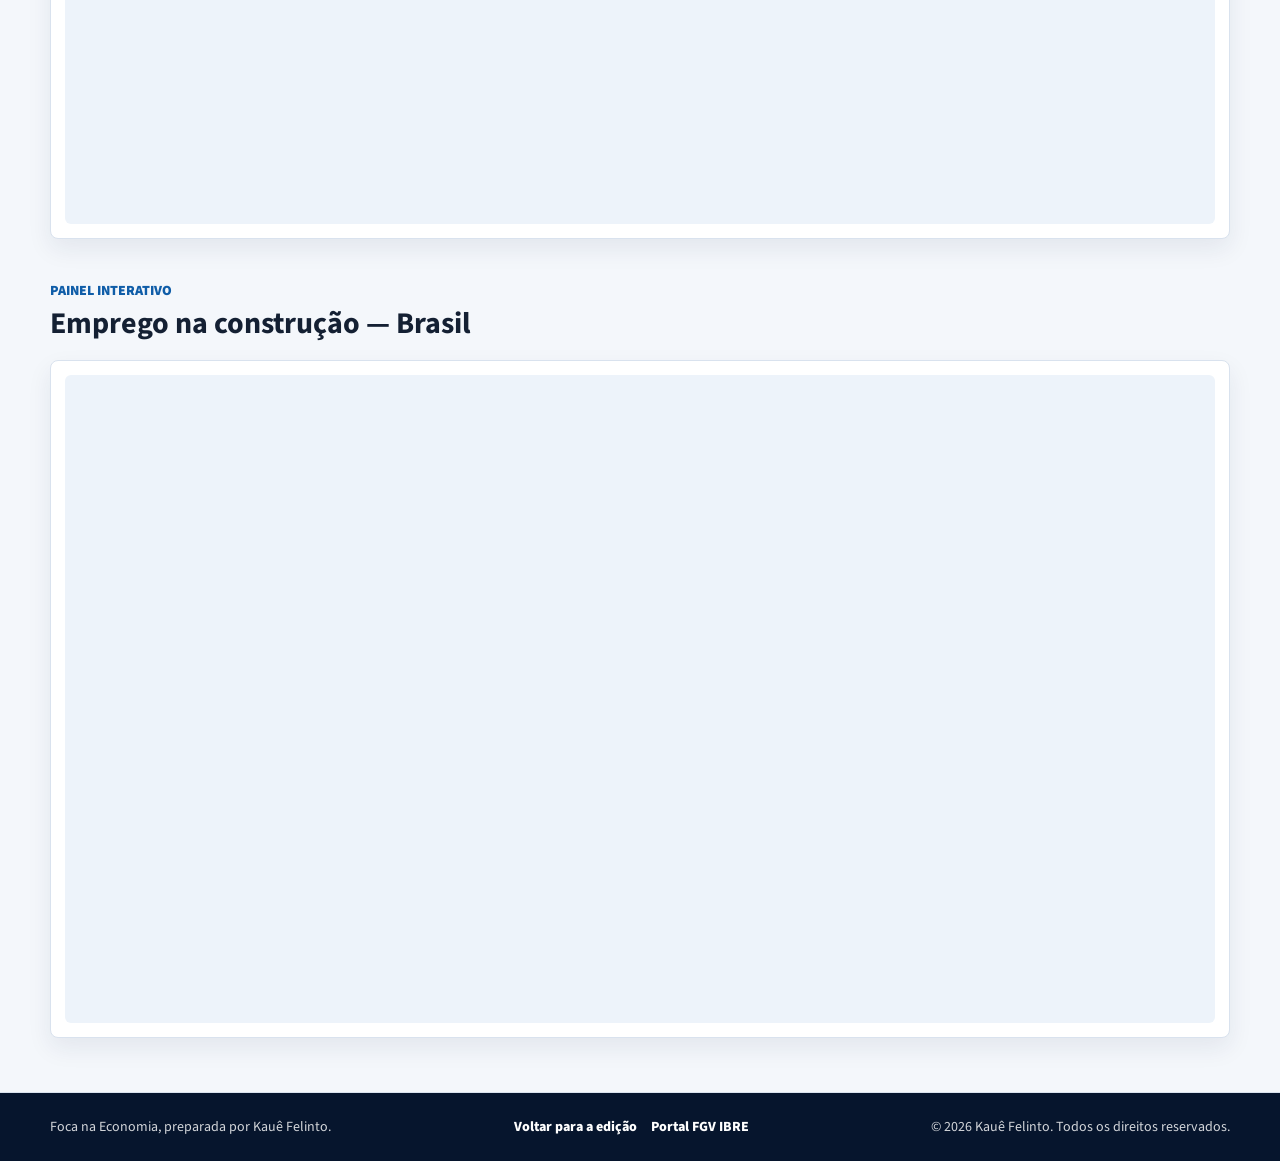
==== commit 0d206c54: "Atualiza newsletter" ====
--- a/docs/banco_de_dados.html
+++ b/docs/banco_de_dados.html
@@ -12,7 +12,7 @@
             <div class="hero__copy">
                 <p class="hero__eyebrow">Kauê Felinto</p>
                 <h1>Banco de Dados</h1>
-                <p class="hero__subtitle">Foca na Economia | Edição 5</p>
+                <p class="hero__subtitle">Foca na Economia | Edição 6</p>
             </div>
 
             <a class="back-button" href="index.html">Voltar para Foca na Economia</a>
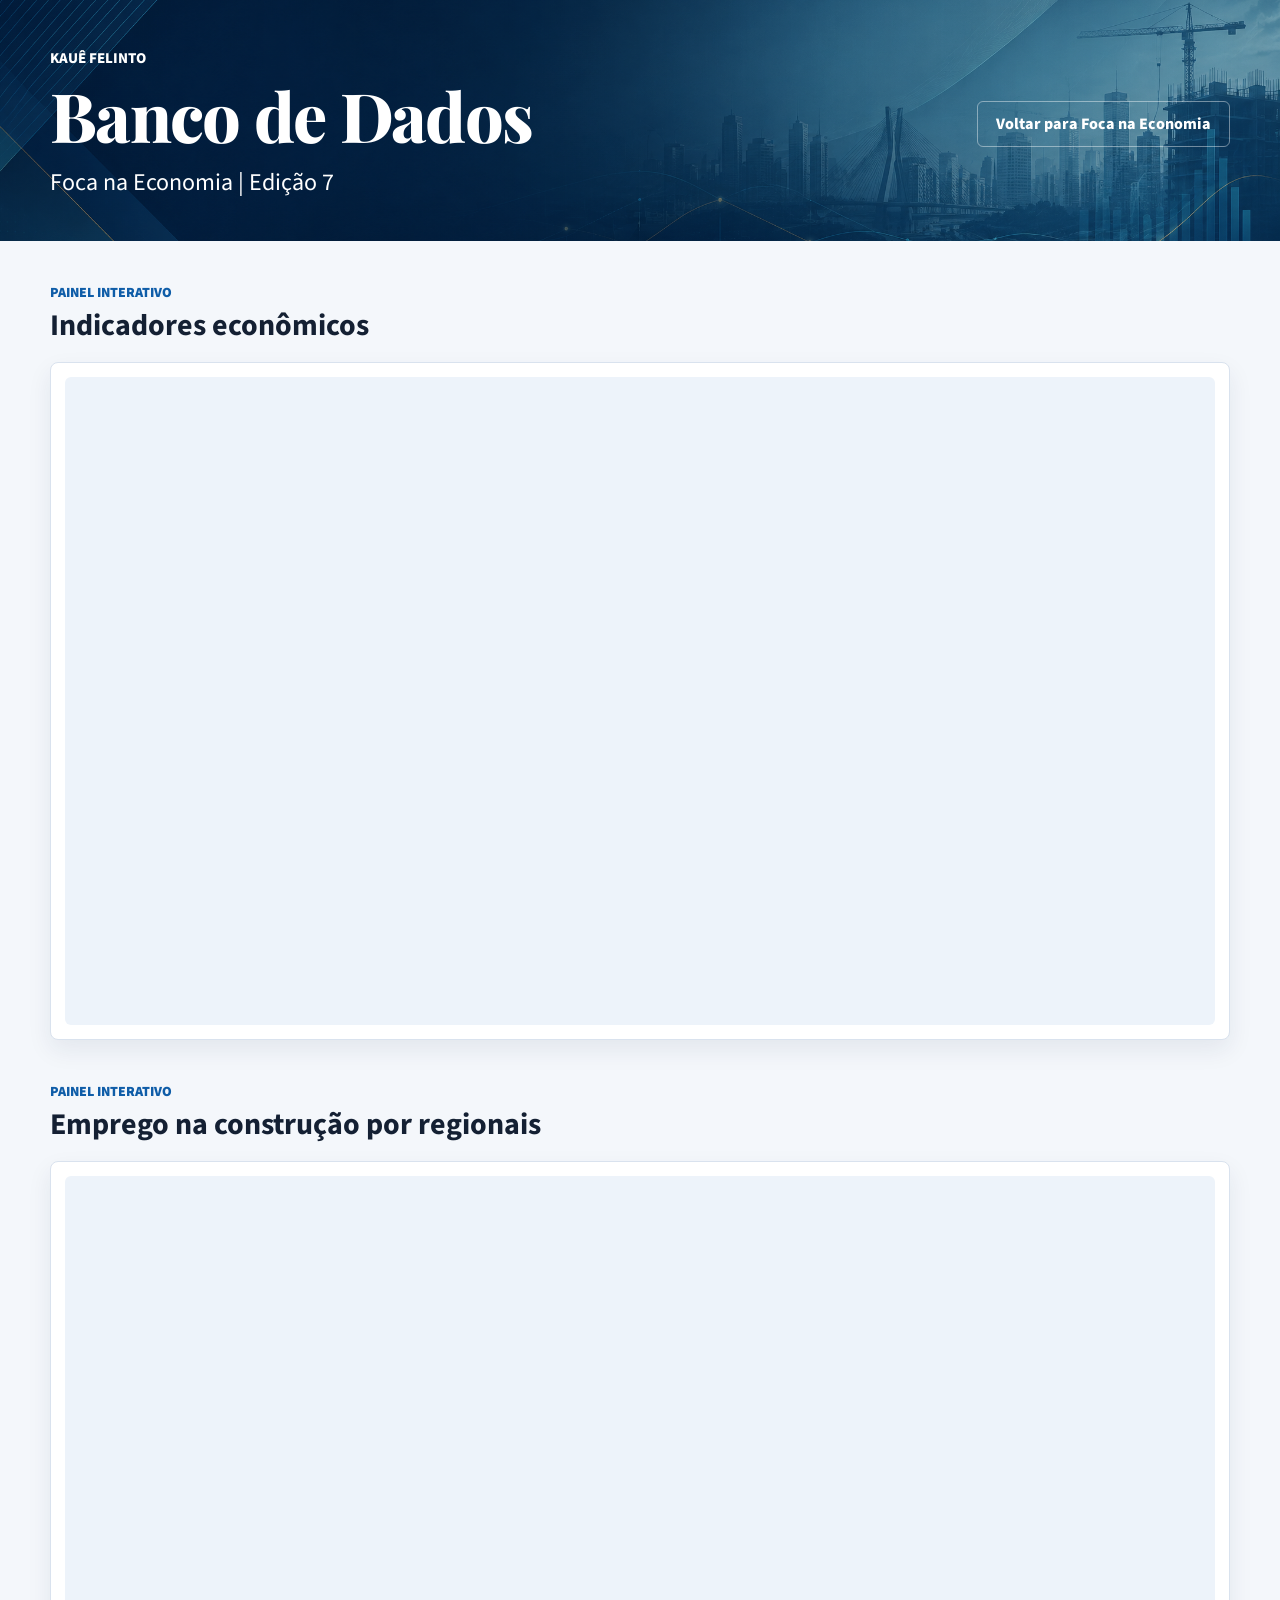
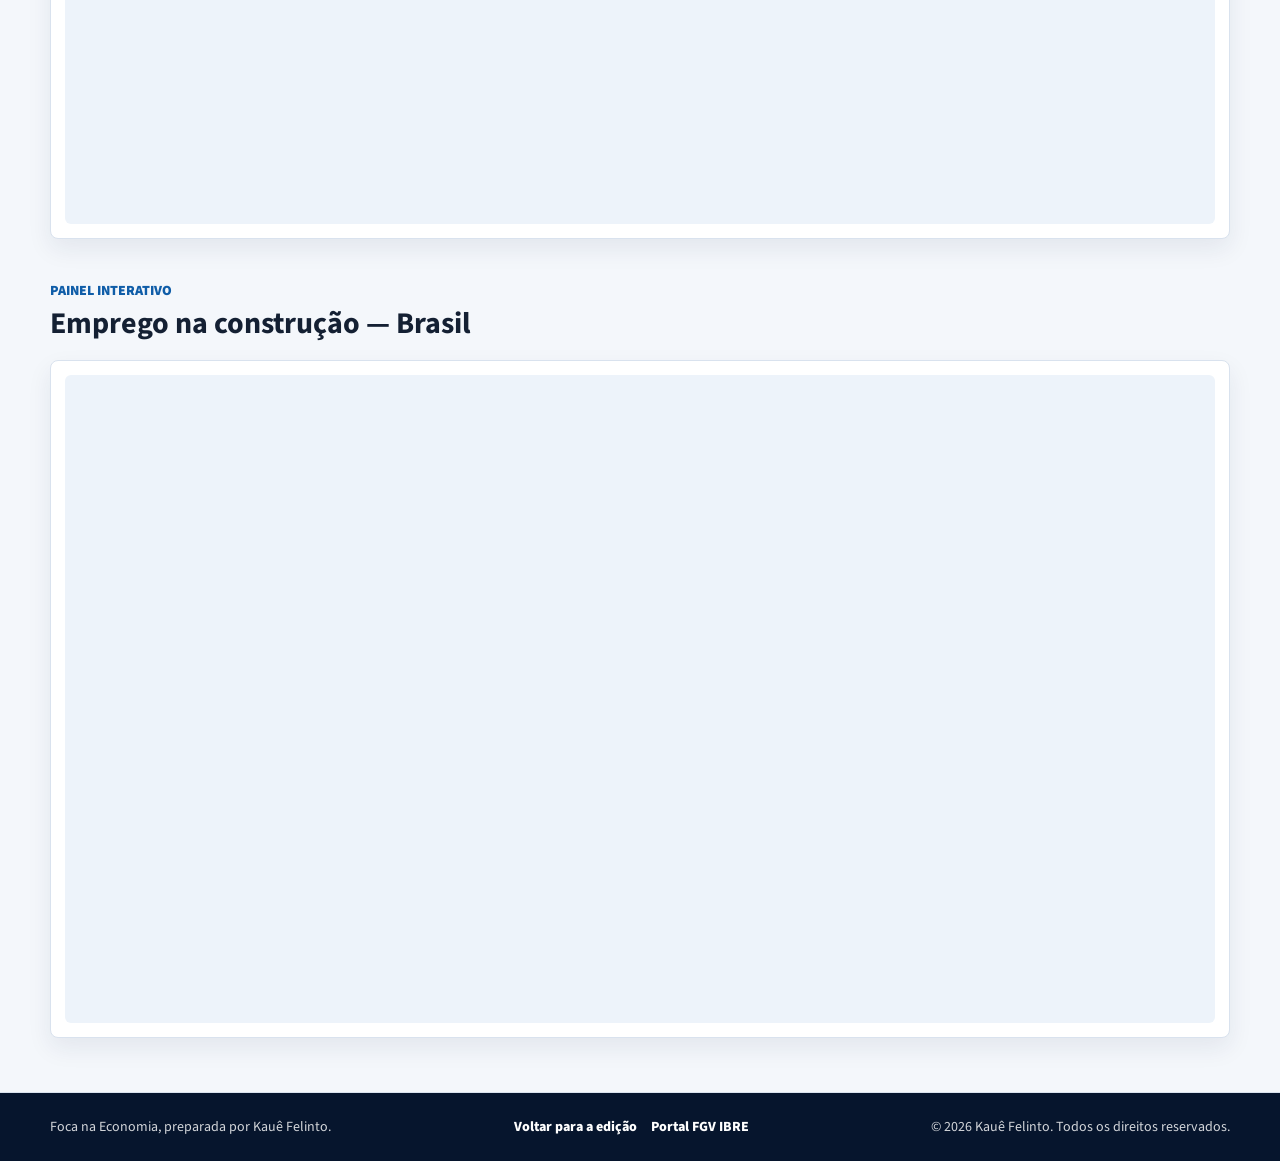
==== commit 0f3d0e96: "Atualiza newsletter" ====
--- a/docs/banco_de_dados.html
+++ b/docs/banco_de_dados.html
@@ -12,7 +12,7 @@
             <div class="hero__copy">
                 <p class="hero__eyebrow">Kauê Felinto</p>
                 <h1>Banco de Dados</h1>
-                <p class="hero__subtitle">Foca na Economia | Edição 6</p>
+                <p class="hero__subtitle">Foca na Economia | Edição 7</p>
             </div>
 
             <a class="back-button" href="index.html">Voltar para Foca na Economia</a>
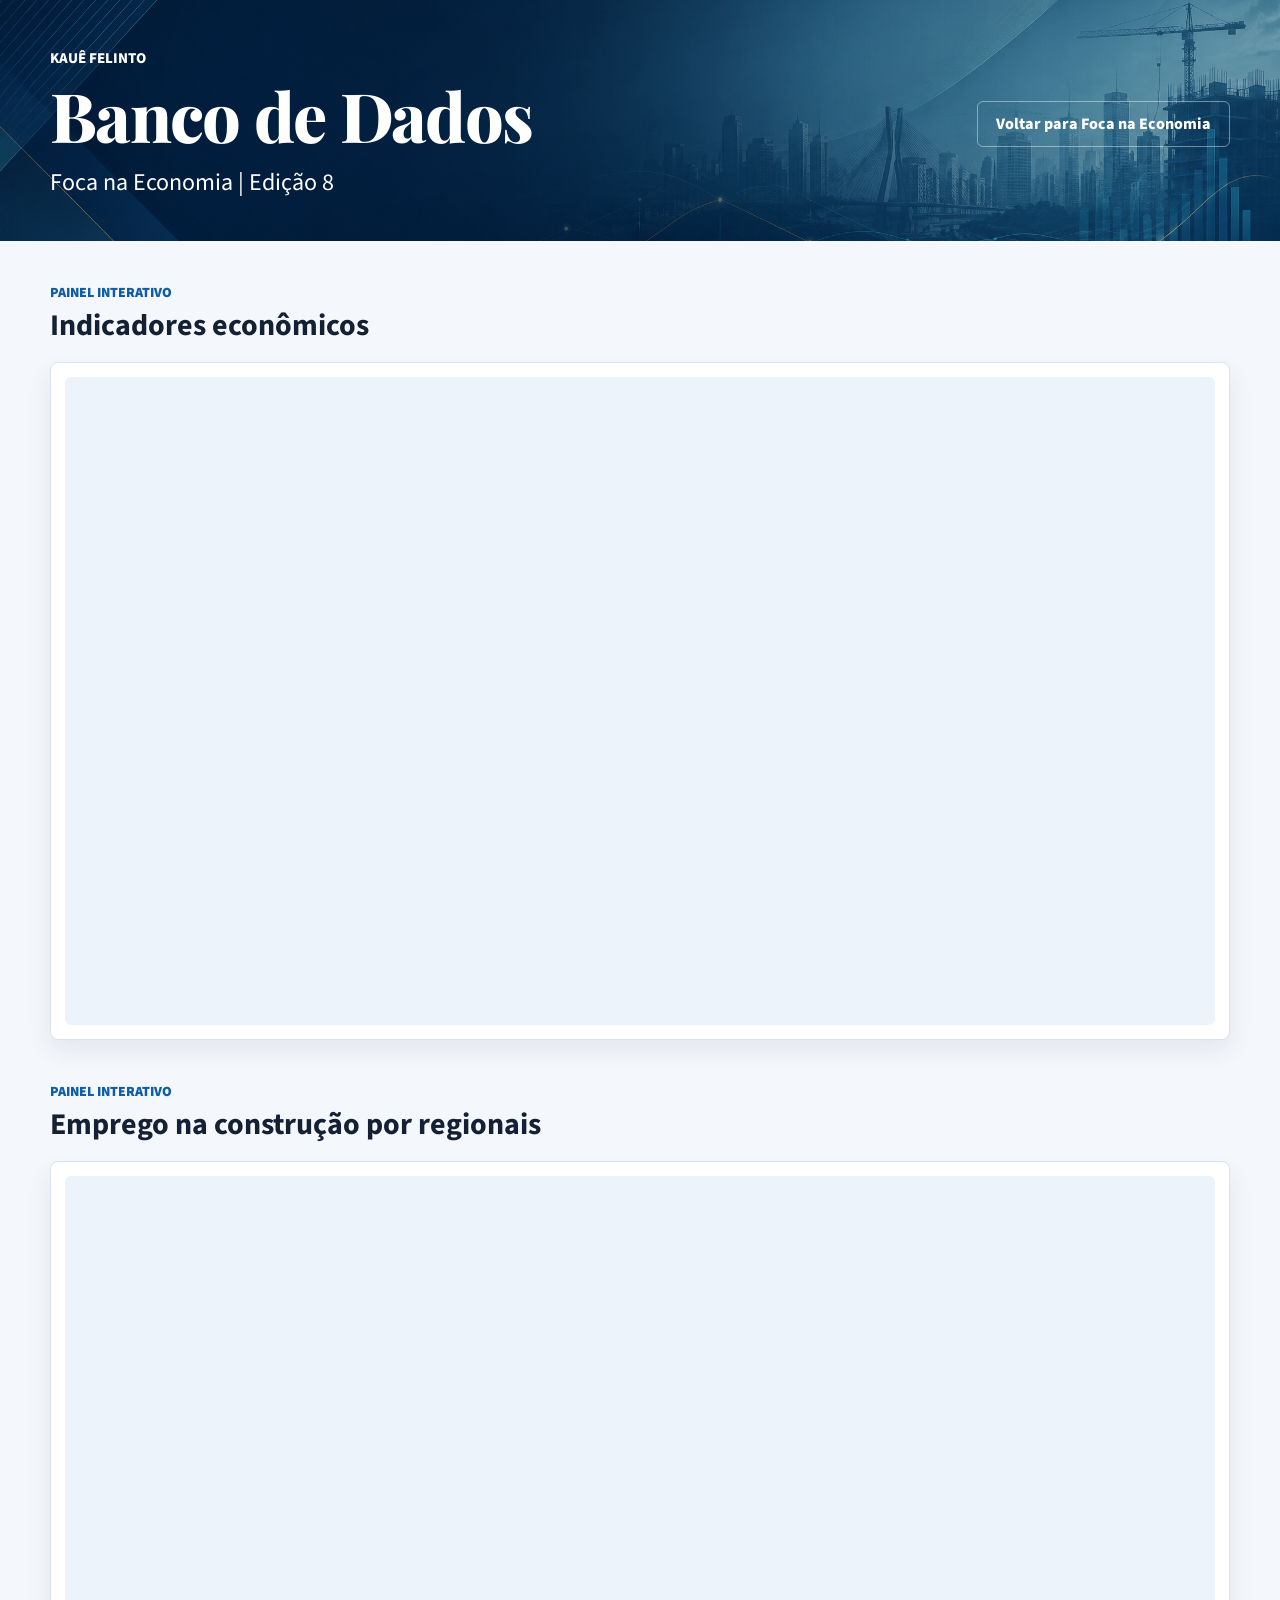
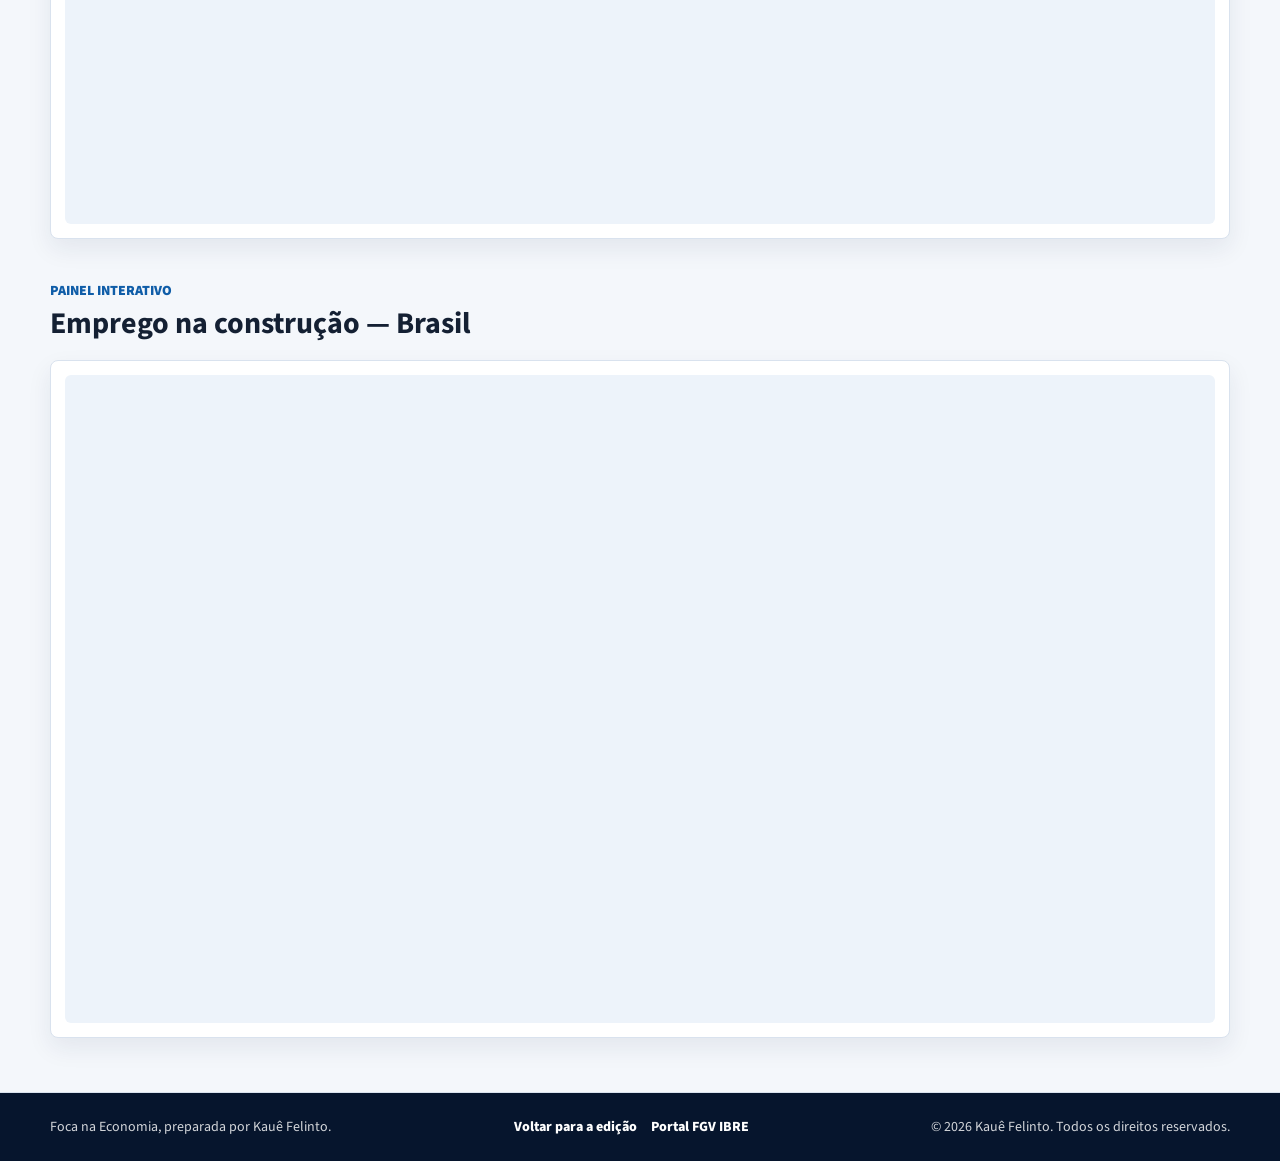
==== commit c9620d2e: "Atualiza newsletter" ====
--- a/docs/banco_de_dados.html
+++ b/docs/banco_de_dados.html
@@ -12,7 +12,7 @@
             <div class="hero__copy">
                 <p class="hero__eyebrow">Kauê Felinto</p>
                 <h1>Banco de Dados</h1>
-                <p class="hero__subtitle">Foca na Economia | Edição 7</p>
+                <p class="hero__subtitle">Foca na Economia | Edição 8</p>
             </div>
 
             <a class="back-button" href="index.html">Voltar para Foca na Economia</a>
